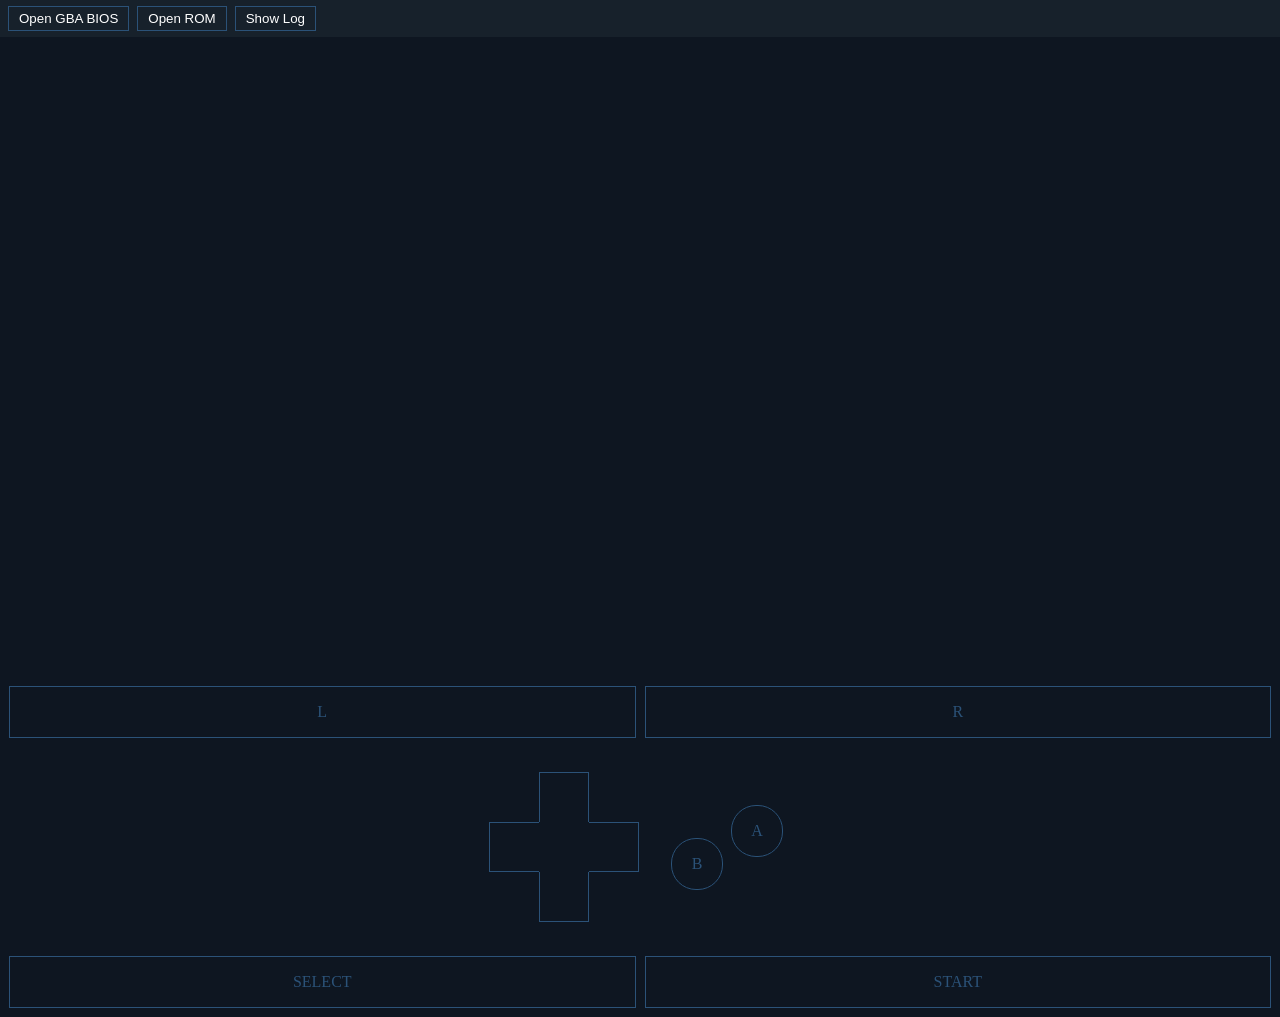
==== web/index.html @ bf3b9aa5 "Add Emscripten/WASM browser build target Adds a second entry point (crab_wasm.nim) for compiling to " ====
<!DOCTYPE html>
<html>
  <head>
    <title>crab</title>

    <meta charset="utf-8" />
    <meta http-equiv="Content-Type" content="text/html; charset=utf-8" />
    <meta
      content="width=device-width, initial-scale=1, maximum-scale=1, user-scalable=no"
      name="viewport"
    />
    <link rel="stylesheet" type="text/css" href="styles.css" />
  </head>

  <body class="no-select">
    <div id="external">
      <button type="button" class="button" id="open-bios">Open GBA BIOS</button>
      <button type="button" class="button" id="open-rom">Open ROM</button>
      <button type="button" class="button" id="show-log">Show Log</button>
      <div id="fps"></div>
    </div>

    <canvas id="canvas" oncontextmenu="event.preventDefault()"></canvas>

    <div id="log"></div>

    <div id="controls">
      <div id="lr">
        <div id="l" keycode="87">L</div>
        <div id="r" keycode="82">R</div>
      </div>

      <div id="main-controls">
        <div id="dpad">
          <div id="upleft" keycodes="69 83"></div>
          <div id="up" keycodes="69"></div>
          <div id="upright" keycodes="69 70"></div>
          <div id="left" keycodes="83"></div>
          <div id="right" keycodes="70"></div>
          <div id="downleft" keycodes="68 83"></div>
          <div id="down" keycodes="68"></div>
          <div id="downright" keycodes="68 70"></div>
        </div>

        <div id="ab">
          <div id="a" keycode="75">A</div>
          <div id="b" keycode="74">B</div>
        </div>
      </div>

      <div id="select-start">
        <div id="select" keycode="76">select</div>
        <div id="start" keycode="186">start</div>
      </div>
    </div>

    <script src="index.js"></script>
    <script src="em.js"></script>
  </body>
</html>
---- web/styles.css ----
/*
 * ==========================================================
 * Util
 * ==========================================================
 */

:root {
  --bg-color: #0e1621;
  --alt-color: #17212b;
  --fore-color: #182533;
  --accent-color: #2b5278;
  --text-color: #ffffff;
}

.no-select {
  -webkit-touch-callout: none;
  -webkit-user-select: none;
  -khtml-user-select: none;
  -moz-user-select: none;
  -ms-user-select: none;
  user-select: none;
}

/*
 * ==========================================================
 * Base
 * ==========================================================
 */

body {
  margin: 0;
  height: 100vh;
  height: 100dvh;
  width: 100vw;
  overflow: hidden;
  position: fixed;
  touch-action: none;
  display: flex;
  flex-direction: column;
  background-color: var(--bg-color);
  color: var(--text-color);
}

#fps {
  display: inline;
}

#canvas {
  width: 960px;
  max-width: 100%;
  max-height: 100%;
  aspect-ratio: 3 / 2;
}

#controls {
  height: 100%;
  display: flex;
  flex-wrap: wrap;
  align-content: space-between;
}

#lr,
#select-start {
  width: 100%;
  display: flex;
  justify-content: space-evenly;
  gap: 9px;
  margin: 9px;
}

#lr > div,
#select-start > div {
  width: 100%;
  height: 50px;
  border: 1px solid var(--accent-color);
}

#lr,
#select-start,
#ab {
  text-align: center;
  text-transform: uppercase;
  line-height: 50px;
  color: var(--accent-color);
}

#main-controls {
  margin: 9px;
  display: flex;
  justify-content: center;
  flex-wrap: wrap;
  width: 100%;
}

#main-controls > div {
  margin: 1em;
}

#dpad {
  width: 150px;
  height: 150px;
  display: grid;
  grid-template-columns: 50px 50px 50px;
  grid-template-rows: 50px 50px 50px;
}

#dpad > #up,
#dpad > #left,
#dpad > #right,
#dpad > #down {
  border: 1px solid var(--accent-color);
}

#dpad > #upleft {
  grid-area: 1 / 1;
}

#dpad > #up {
  grid-area: 1 / 2;
  border-bottom: none;
}

#dpad > #upright {
  grid-area: 1 / 3;
}

#dpad > #left {
  grid-area: 2 / 1;
  border-right: none;
}

#dpad > #right {
  grid-area: 2 / 3;
  border-left: none;
}

#dpad > #downleft {
  grid-area: 3 / 1;
}

#dpad > #down {
  grid-area: 3 / 2;
  border-top: none;
}

#dpad > #downright {
  grid-area: 3 / 3;
}

#ab {
  display: flex;
  width: 120px;
  height: 150px;
  position: relative;
}

#a,
#b {
  width: 50px;
  height: 50px;
  border-radius: 25px;
  border: 1px solid var(--accent-color);
  position: absolute;
}

#a {
  top: 22%;
  left: 50%;
}

#b {
  top: 44%;
  left: 0%;
}

#log {
  position: absolute;
  height: 250px;
  width: 100vw;
  top: 21px;
  left: 0;
  overflow: scroll;
  line-height: 0;
  color: black;
  background-color: rgba(255, 255, 255, 0.5);
}

.button {
  background-color: var(--alt-color);
  color: var(--text-color);
  border: 1px solid var(--accent-color);
  padding: 4px 10px;
  cursor: pointer;
}

.button:hover {
  background-color: var(--accent-color);
}

#external {
  display: flex;
  align-items: center;
  gap: 8px;
  padding: 6px 8px;
  background-color: var(--alt-color);
}
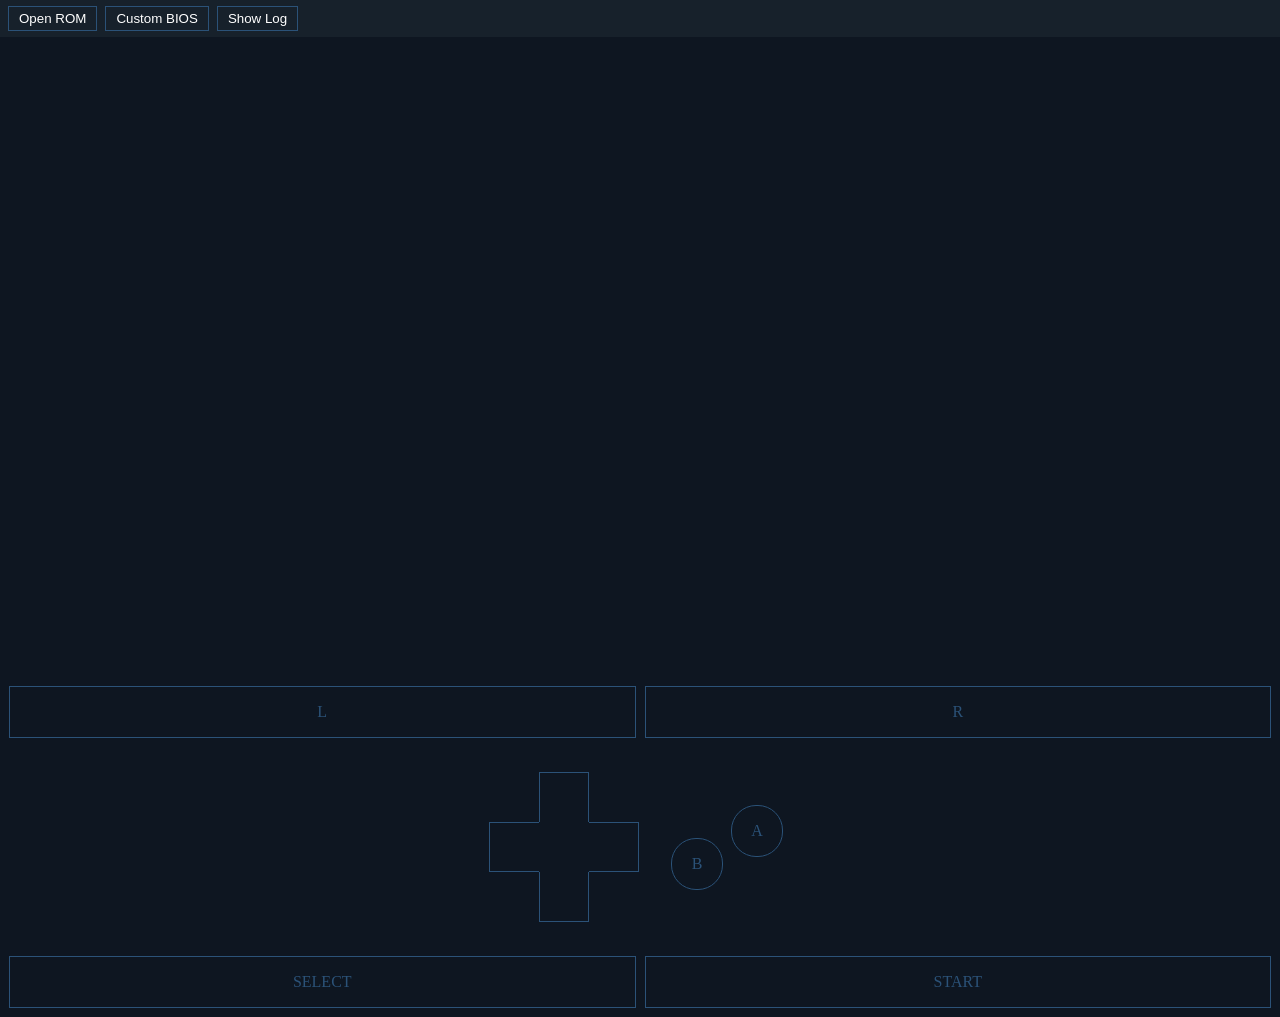
==== commit 28194c53: "Add fast-forward button to web UI to uncap emulator framerate Runs as many frames as possible within" ====
--- a/web/index.html
+++ b/web/index.html
@@ -14,8 +14,11 @@
 
   <body class="no-select">
     <div id="external">
-      <button type="button" class="button" id="open-bios">Open GBA BIOS</button>
       <button type="button" class="button" id="open-rom">Open ROM</button>
+      <button type="button" class="button" id="open-bios">Custom BIOS</button>
+      <button type="button" class="button" id="pause" hidden>Pause</button>
+      <button type="button" class="button" id="reset" hidden>Reset</button>
+      <button type="button" class="button" id="fast-forward" hidden>Fast Forward</button>
       <button type="button" class="button" id="show-log">Show Log</button>
       <div id="fps"></div>
     </div>
@@ -26,31 +29,31 @@
 
     <div id="controls">
       <div id="lr">
-        <div id="l" keycode="87">L</div>
-        <div id="r" keycode="82">R</div>
+        <div id="l" data-inputs="8">L</div>
+        <div id="r" data-inputs="9">R</div>
       </div>
 
       <div id="main-controls">
         <div id="dpad">
-          <div id="upleft" keycodes="69 83"></div>
-          <div id="up" keycodes="69"></div>
-          <div id="upright" keycodes="69 70"></div>
-          <div id="left" keycodes="83"></div>
-          <div id="right" keycodes="70"></div>
-          <div id="downleft" keycodes="68 83"></div>
-          <div id="down" keycodes="68"></div>
-          <div id="downright" keycodes="68 70"></div>
+          <div id="upleft" data-inputs="0 2"></div>
+          <div id="up" data-inputs="0"></div>
+          <div id="upright" data-inputs="0 3"></div>
+          <div id="left" data-inputs="2"></div>
+          <div id="right" data-inputs="3"></div>
+          <div id="downleft" data-inputs="1 2"></div>
+          <div id="down" data-inputs="1"></div>
+          <div id="downright" data-inputs="1 3"></div>
         </div>
 
         <div id="ab">
-          <div id="a" keycode="75">A</div>
-          <div id="b" keycode="74">B</div>
+          <div id="a" data-inputs="4">A</div>
+          <div id="b" data-inputs="5">B</div>
         </div>
       </div>
 
       <div id="select-start">
-        <div id="select" keycode="76">select</div>
-        <div id="start" keycode="186">start</div>
+        <div id="select" data-inputs="6">select</div>
+        <div id="start" data-inputs="7">start</div>
       </div>
     </div>
 
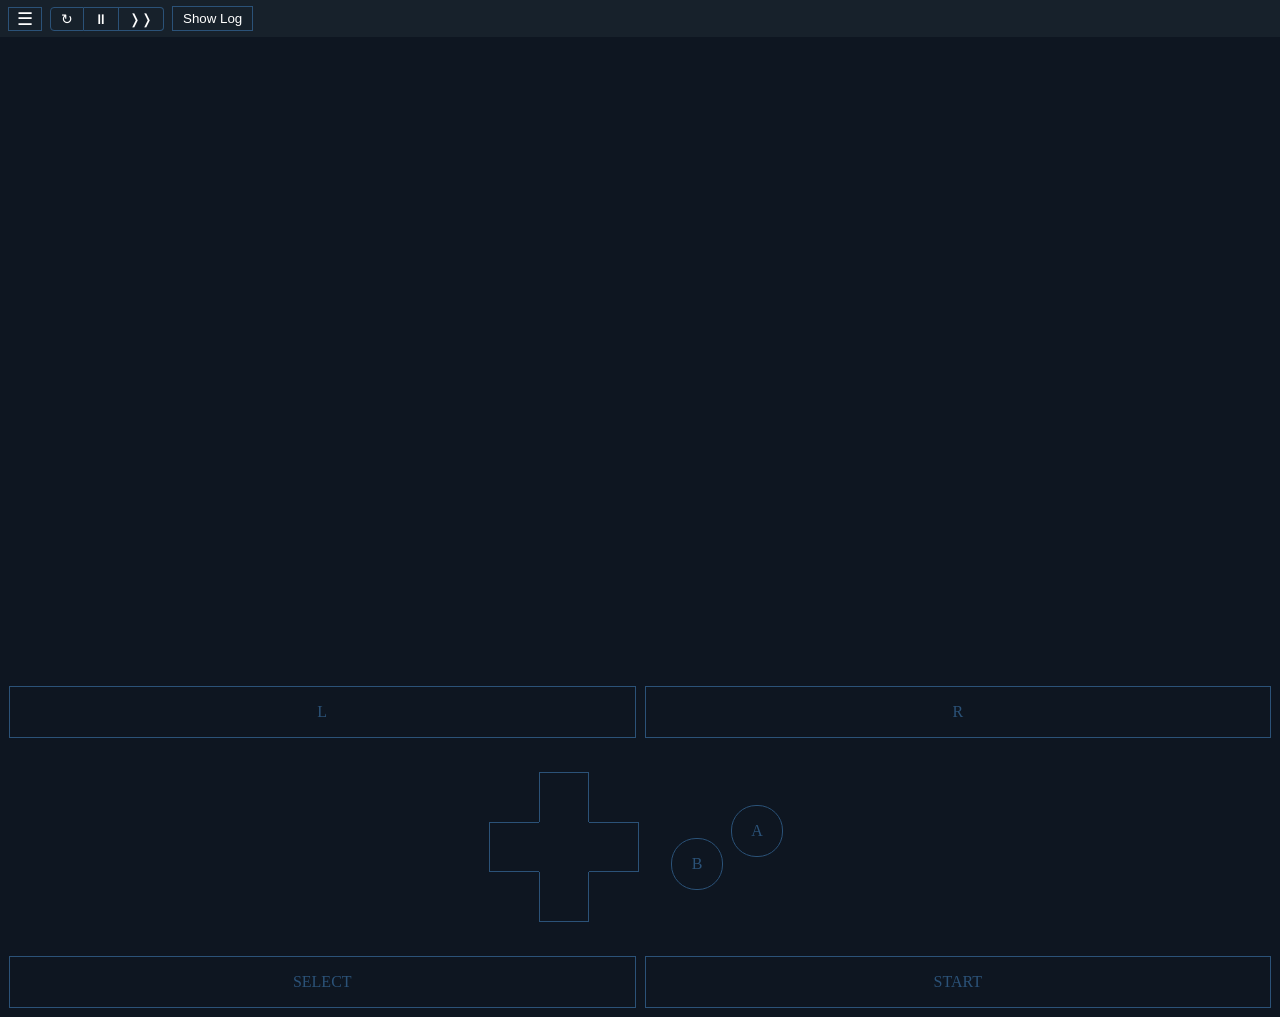
==== commit c9e48a1f: "Add hamburger menu with ROM loading and BIOS/bootrom selection modal Replaces standalone Open ROM an" ====
--- a/web/index.html
+++ b/web/index.html
@@ -14,13 +14,42 @@
 
   <body class="no-select">
     <div id="external">
-      <button type="button" class="button" id="open-rom">Open ROM</button>
-      <button type="button" class="button" id="open-bios">Custom BIOS</button>
-      <button type="button" class="button" id="pause" hidden>Pause</button>
-      <button type="button" class="button" id="reset" hidden>Reset</button>
-      <button type="button" class="button" id="fast-forward" hidden>Fast Forward</button>
+      <div id="menu-container">
+        <button type="button" class="button" id="menu-btn" title="Menu">&#x2630;</button>
+        <div id="menu-dropdown" hidden>
+          <button type="button" class="menu-item" id="open-rom">Load ROM</button>
+          <button type="button" class="menu-item" id="open-bios">Select BIOS</button>
+        </div>
+      </div>
+      <div id="playback-controls" class="segmented" hidden>
+        <button type="button" class="seg-btn" id="reset" title="Reset">&#x21bb;</button>
+        <button type="button" class="seg-btn" id="pause" title="Pause">&#x23f8;</button>
+        <button type="button" class="seg-btn" id="fast-forward" title="Fast Forward">&#x276D;&#x276D;</button>
+      </div>
       <button type="button" class="button" id="show-log">Show Log</button>
       <div id="fps"></div>
+    </div>
+
+    <div id="bios-modal" class="modal-overlay">
+      <div class="modal">
+        <h3>BIOS / Bootrom</h3>
+        <div class="modal-row">
+          <span>GBA BIOS:</span>
+          <span id="gba-bios-status">Not set</span>
+          <button type="button" class="button" id="pick-gba-bios">Choose</button>
+          <button type="button" class="button" id="remove-gba-bios">Remove</button>
+        </div>
+        <div class="modal-row">
+          <span>GBC Bootrom:</span>
+          <span id="gbc-bootrom-status">Not set</span>
+          <button type="button" class="button" id="pick-gbc-bootrom">Choose</button>
+          <button type="button" class="button" id="remove-gbc-bootrom">Remove</button>
+        </div>
+        <div class="modal-actions">
+          <button type="button" class="button" id="bios-save">Save</button>
+          <button type="button" class="button" id="bios-cancel">Cancel</button>
+        </div>
+      </div>
     </div>
 
     <canvas id="canvas" oncontextmenu="event.preventDefault()"></canvas>
--- a/web/styles.css
+++ b/web/styles.css
@@ -197,6 +197,40 @@
   background-color: var(--accent-color);
 }
 
+.segmented {
+  display: inline-flex;
+}
+
+.seg-btn {
+  background-color: var(--alt-color);
+  color: var(--text-color);
+  border: 1px solid var(--accent-color);
+  padding: 4px 10px;
+  cursor: pointer;
+  font-size: 14px;
+  line-height: 1;
+}
+
+.seg-btn:not(:first-child) {
+  border-left: none;
+}
+
+.seg-btn:first-child {
+  border-radius: 4px 0 0 4px;
+}
+
+.seg-btn:last-child {
+  border-radius: 0 4px 4px 0;
+}
+
+.seg-btn:hover {
+  background-color: var(--accent-color);
+}
+
+.seg-btn.active {
+  background-color: var(--accent-color);
+}
+
 #external {
   display: flex;
   align-items: center;
@@ -204,3 +238,90 @@
   padding: 6px 8px;
   background-color: var(--alt-color);
 }
+
+#menu-container {
+  position: relative;
+}
+
+#menu-btn {
+  font-size: 18px;
+  line-height: 1;
+  padding: 2px 8px;
+}
+
+#menu-dropdown {
+  position: absolute;
+  top: 100%;
+  left: 0;
+  z-index: 100;
+  background-color: var(--alt-color);
+  border: 1px solid var(--accent-color);
+  min-width: 140px;
+  margin-top: 2px;
+}
+
+.menu-item {
+  display: block;
+  width: 100%;
+  background: none;
+  color: var(--text-color);
+  border: none;
+  padding: 8px 12px;
+  text-align: left;
+  cursor: pointer;
+  font-size: 14px;
+}
+
+.menu-item:hover {
+  background-color: var(--accent-color);
+}
+
+.modal-overlay {
+  position: fixed;
+  inset: 0;
+  z-index: 200;
+  background: rgba(0, 0, 0, 0.6);
+  display: none;
+  align-items: center;
+  justify-content: center;
+}
+
+.modal-overlay.open {
+  display: flex;
+}
+
+.modal {
+  background-color: var(--fore-color);
+  border: 1px solid var(--accent-color);
+  padding: 16px 20px;
+  min-width: 280px;
+  max-width: 90vw;
+}
+
+.modal h3 {
+  margin: 0 0 12px;
+}
+
+.modal-row {
+  display: flex;
+  align-items: center;
+  gap: 8px;
+  margin-bottom: 8px;
+}
+
+.modal-row span:first-child {
+  min-width: 100px;
+}
+
+.modal-row span:nth-child(2) {
+  flex: 1;
+  opacity: 0.7;
+  font-size: 13px;
+}
+
+.modal-actions {
+  display: flex;
+  gap: 8px;
+  justify-content: flex-end;
+  margin-top: 16px;
+}
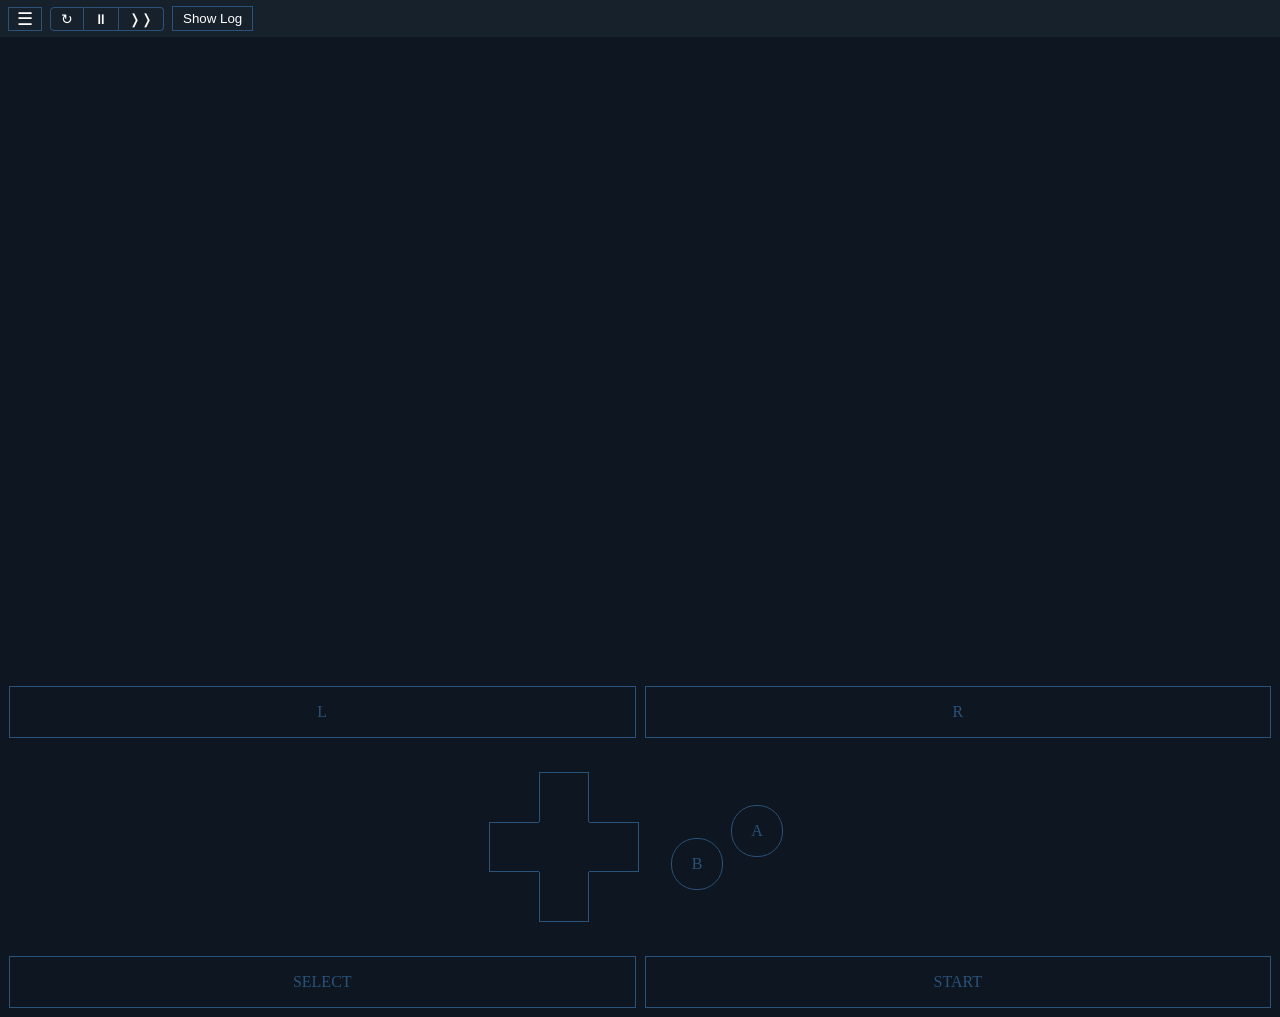
==== commit 4adf832b: "Migrate all persistent storage from localStorage to IndexedDB localStorage has a ~5MB quota which is" ====
--- a/web/index.html
+++ b/web/index.html
@@ -18,6 +18,7 @@
         <button type="button" class="button" id="menu-btn" title="Menu">&#x2630;</button>
         <div id="menu-dropdown" hidden>
           <button type="button" class="menu-item" id="open-rom">Load ROM</button>
+          <button type="button" class="menu-item" id="open-recent">Recent</button>
           <button type="button" class="menu-item" id="open-bios">Select BIOS</button>
         </div>
       </div>
@@ -48,6 +49,17 @@
         <div class="modal-actions">
           <button type="button" class="button" id="bios-save">Save</button>
           <button type="button" class="button" id="bios-cancel">Cancel</button>
+        </div>
+      </div>
+    </div>
+
+    <div id="recent-modal" class="modal-overlay">
+      <div class="modal">
+        <h3>Recent ROMs</h3>
+        <div id="recent-list"></div>
+        <div class="modal-footer">
+          <span id="storage-info"></span>
+          <button type="button" class="button" id="recent-close">Close</button>
         </div>
       </div>
     </div>
--- a/web/styles.css
+++ b/web/styles.css
@@ -325,3 +325,57 @@
   justify-content: flex-end;
   margin-top: 16px;
 }
+
+.recent-entry {
+  display: flex;
+  align-items: center;
+  justify-content: space-between;
+  padding: 6px 0;
+  border-bottom: 1px solid var(--accent-color);
+  cursor: pointer;
+}
+
+.recent-entry:hover {
+  background-color: var(--accent-color);
+}
+
+.recent-entry-name {
+  flex: 1;
+  overflow: hidden;
+  text-overflow: ellipsis;
+  white-space: nowrap;
+  padding: 0 8px;
+}
+
+.recent-delete {
+  background: none;
+  border: none;
+  color: var(--text-color);
+  cursor: pointer;
+  opacity: 0.5;
+  font-size: 16px;
+  padding: 2px 6px;
+}
+
+.recent-delete:hover {
+  opacity: 1;
+}
+
+.modal-footer {
+  display: flex;
+  align-items: center;
+  justify-content: space-between;
+  margin-top: 16px;
+}
+
+#storage-info {
+  opacity: 0.5;
+  font-size: 12px;
+}
+
+#recent-list:empty::after {
+  content: "No recent ROMs";
+  display: block;
+  opacity: 0.5;
+  padding: 12px 0;
+}
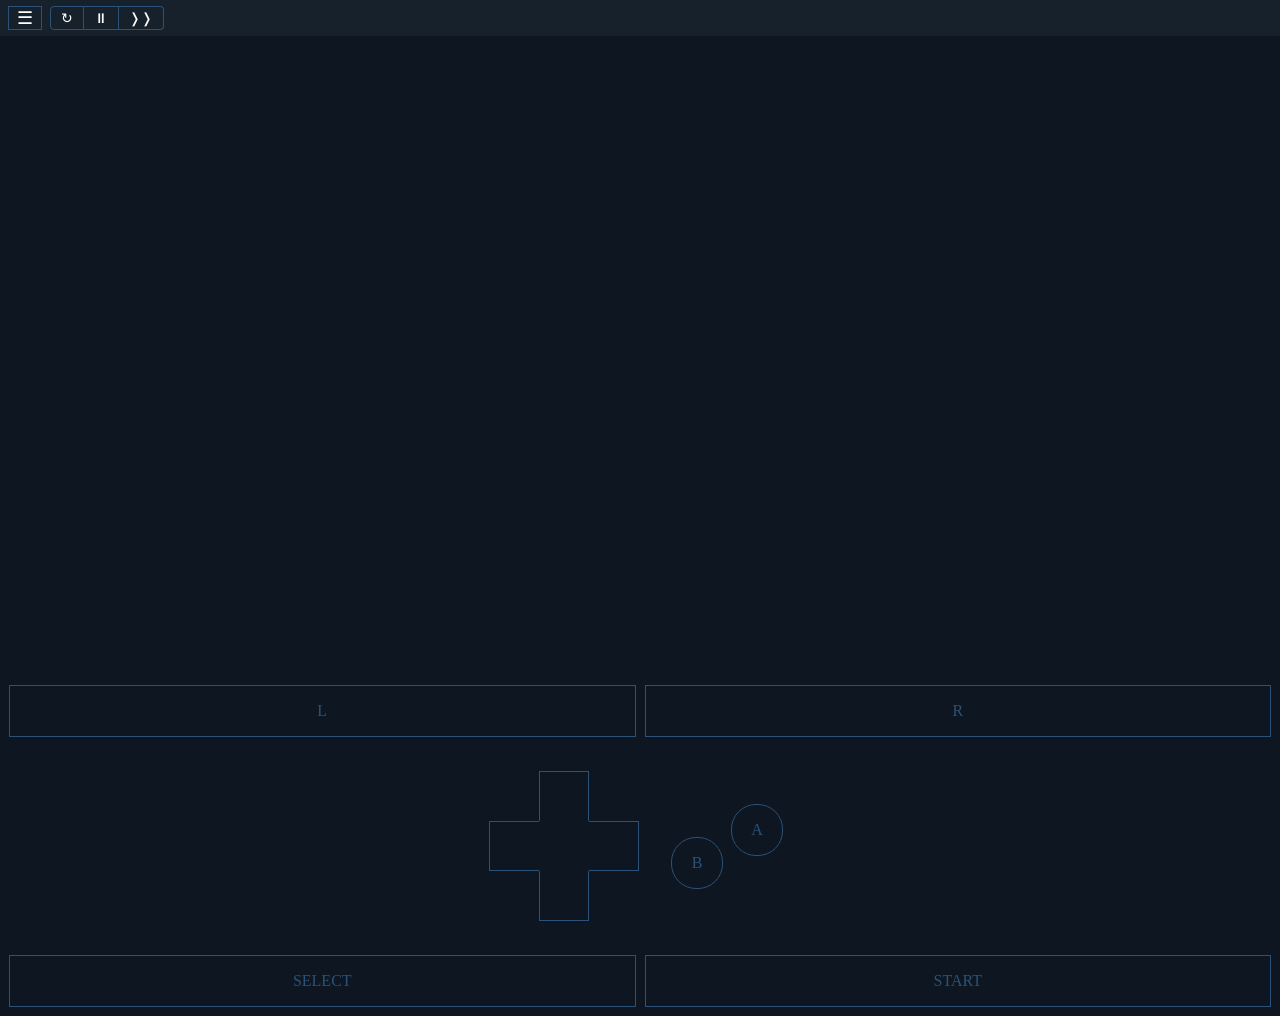
==== commit 188ff1f6: "Move log toggle button into the menu dropdown Co-Authored-By: Claude Opus 4.6 <noreply@anthropic.com" ====
--- a/web/index.html
+++ b/web/index.html
@@ -9,6 +9,10 @@
       content="width=device-width, initial-scale=1, maximum-scale=1, user-scalable=no"
       name="viewport"
     />
+    <meta name="apple-mobile-web-app-capable" content="yes" />
+    <meta name="apple-mobile-web-app-status-bar-style" content="black-translucent" />
+    <link rel="manifest" href="manifest.json" />
+    <link rel="apple-touch-icon" href="apple-touch-icon-precomposed.png" />
     <link rel="stylesheet" type="text/css" href="styles.css" />
   </head>
 
@@ -20,6 +24,9 @@
           <button type="button" class="menu-item" id="open-rom">Load ROM</button>
           <button type="button" class="menu-item" id="open-recent">Recent</button>
           <button type="button" class="menu-item" id="open-bios">Select BIOS</button>
+          <button type="button" class="menu-item" id="check-update">Check for Updates</button>
+          <button type="button" class="menu-item" id="force-update">Force Update</button>
+          <button type="button" class="menu-item" id="show-log">Toggle Log</button>
         </div>
       </div>
       <div id="playback-controls" class="segmented" hidden>
@@ -27,7 +34,6 @@
         <button type="button" class="seg-btn" id="pause" title="Pause">&#x23f8;</button>
         <button type="button" class="seg-btn" id="fast-forward" title="Fast Forward">&#x276D;&#x276D;</button>
       </div>
-      <button type="button" class="button" id="show-log">Show Log</button>
       <div id="fps"></div>
     </div>
 
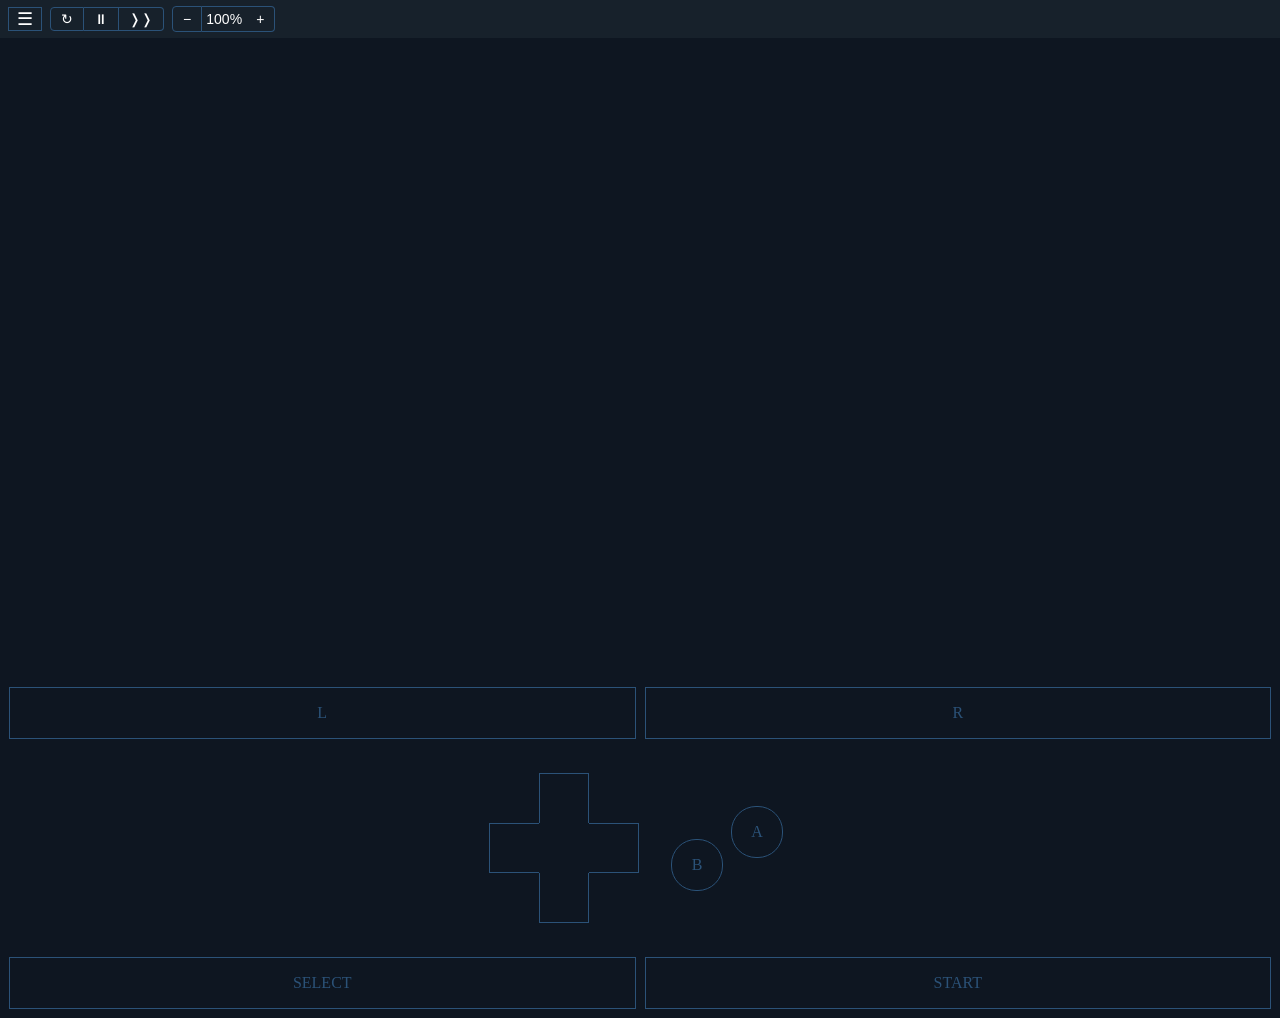
==== commit af63825f: "Merge 81cdd5b1e572c9c7fd4274202b27e281834a68a6 into 5d62aaa46318eda641bdde7511c433a17fdfd832" ====
--- a/web/index.html
+++ b/web/index.html
@@ -1,7 +1,7 @@
 <!DOCTYPE html>
 <html>
   <head>
-    <title>crab</title>
+    <title>dingbat</title>
 
     <meta charset="utf-8" />
     <meta http-equiv="Content-Type" content="text/html; charset=utf-8" />
@@ -11,8 +11,12 @@
     />
     <meta name="apple-mobile-web-app-capable" content="yes" />
     <meta name="apple-mobile-web-app-status-bar-style" content="black-translucent" />
-    <link rel="manifest" href="manifest.json" />
-    <link rel="apple-touch-icon" href="apple-touch-icon-precomposed.png" />
+    <link rel="icon" type="image/png" href="favicon-96x96.png" sizes="96x96" />
+    <link rel="icon" type="image/svg+xml" href="favicon.svg" />
+    <link rel="shortcut icon" href="favicon.ico" />
+    <link rel="apple-touch-icon" sizes="180x180" href="apple-touch-icon.png" />
+    <meta name="apple-mobile-web-app-title" content="dingbat" />
+    <link rel="manifest" href="site.webmanifest" />
     <link rel="stylesheet" type="text/css" href="styles.css" />
   </head>
 
@@ -24,15 +28,27 @@
           <button type="button" class="menu-item" id="open-rom">Load ROM</button>
           <button type="button" class="menu-item" id="open-recent">Recent</button>
           <button type="button" class="menu-item" id="open-bios">Select BIOS</button>
+          <hr class="menu-sep" />
+          <button type="button" class="menu-item" id="load-save">Load Save</button>
+          <button type="button" class="menu-item" id="export-save">Export Save</button>
+          <hr class="menu-sep" />
           <button type="button" class="menu-item" id="check-update">Check for Updates</button>
           <button type="button" class="menu-item" id="force-update">Force Update</button>
+          <hr class="menu-sep" />
           <button type="button" class="menu-item" id="show-log">Toggle Log</button>
+          <hr class="menu-sep" />
+          <button type="button" class="menu-item" id="open-size">Button Size</button>
         </div>
       </div>
       <div id="playback-controls" class="segmented" hidden>
         <button type="button" class="seg-btn" id="reset" title="Reset">&#x21bb;</button>
         <button type="button" class="seg-btn" id="pause" title="Pause">&#x23f8;</button>
         <button type="button" class="seg-btn" id="fast-forward" title="Fast Forward">&#x276D;&#x276D;</button>
+      </div>
+      <div id="volume-control" class="segmented">
+        <button type="button" class="seg-btn" id="vol-down" title="Volume Down">&minus;</button>
+        <input type="text" id="vol-display" class="seg-vol-input" value="100%" readonly />
+        <button type="button" class="seg-btn" id="vol-up" title="Volume Up">+</button>
       </div>
       <div id="fps"></div>
     </div>
@@ -66,6 +82,36 @@
         <div class="modal-footer">
           <span id="storage-info"></span>
           <button type="button" class="button" id="recent-close">Close</button>
+        </div>
+      </div>
+    </div>
+
+    <div id="size-modal" class="modal-overlay">
+      <div class="modal">
+        <h3>Button Size</h3>
+        <div class="size-row">
+          <label for="size-dpad">D-Pad</label>
+          <input type="range" id="size-dpad" min="50" max="200" value="100" step="10" />
+          <span class="size-value" id="size-dpad-val">100%</span>
+        </div>
+        <div class="size-row">
+          <label for="size-ab">A / B</label>
+          <input type="range" id="size-ab" min="50" max="200" value="100" step="10" />
+          <span class="size-value" id="size-ab-val">100%</span>
+        </div>
+        <div class="size-row">
+          <label for="size-lr">L / R</label>
+          <input type="range" id="size-lr" min="50" max="200" value="100" step="10" />
+          <span class="size-value" id="size-lr-val">100%</span>
+        </div>
+        <div class="size-row">
+          <label for="size-ss">Sel / Start</label>
+          <input type="range" id="size-ss" min="50" max="200" value="100" step="10" />
+          <span class="size-value" id="size-ss-val">100%</span>
+        </div>
+        <div class="modal-actions">
+          <button type="button" class="button" id="size-reset">Reset</button>
+          <button type="button" class="button" id="size-close">Close</button>
         </div>
       </div>
     </div>
--- a/web/styles.css
+++ b/web/styles.css
@@ -10,6 +10,10 @@
   --fore-color: #182533;
   --accent-color: #2b5278;
   --text-color: #ffffff;
+  --scale-dpad: 1;
+  --scale-ab: 1;
+  --scale-lr: 1;
+  --scale-ss: 1;
 }
 
 .no-select {
@@ -59,13 +63,24 @@
   align-content: space-between;
 }
 
-#lr,
-#select-start {
+#lr {
   width: 100%;
   display: flex;
   justify-content: space-evenly;
   gap: 9px;
   margin: 9px;
+  transform: scale(var(--scale-lr));
+  transform-origin: center;
+}
+
+#select-start {
+  width: 100%;
+  display: flex;
+  justify-content: space-evenly;
+  gap: 9px;
+  margin: 9px;
+  transform: scale(var(--scale-ss));
+  transform-origin: center;
 }
 
 #lr > div,
@@ -102,6 +117,8 @@
   display: grid;
   grid-template-columns: 50px 50px 50px;
   grid-template-rows: 50px 50px 50px;
+  transform: scale(var(--scale-dpad));
+  transform-origin: center;
 }
 
 #dpad > #up,
@@ -152,6 +169,8 @@
   width: 120px;
   height: 150px;
   position: relative;
+  transform: scale(var(--scale-ab));
+  transform-origin: center;
 }
 
 #a,
@@ -231,6 +250,21 @@
   background-color: var(--accent-color);
 }
 
+.seg-vol-input {
+  width: 40px;
+  text-align: center;
+  background-color: var(--alt-color);
+  color: var(--text-color);
+  border: 1px solid var(--accent-color);
+  border-left: none;
+  border-right: none;
+  padding: 4px 2px;
+  font-size: 14px;
+  line-height: 1;
+  -moz-appearance: textfield;
+  appearance: textfield;
+}
+
 #external {
   display: flex;
   align-items: center;
@@ -276,6 +310,12 @@
   background-color: var(--accent-color);
 }
 
+.menu-sep {
+  border: none;
+  border-top: 1px solid rgba(255, 255, 255, 0.12);
+  margin: 4px 0;
+}
+
 .modal-overlay {
   position: fixed;
   inset: 0;
@@ -379,3 +419,27 @@
   opacity: 0.5;
   padding: 12px 0;
 }
+
+.size-row {
+  display: flex;
+  align-items: center;
+  gap: 8px;
+  margin-bottom: 8px;
+}
+
+.size-row label {
+  min-width: 80px;
+  font-size: 14px;
+}
+
+.size-row input[type="range"] {
+  flex: 1;
+  accent-color: var(--accent-color);
+}
+
+.size-row .size-value {
+  min-width: 36px;
+  text-align: right;
+  font-size: 13px;
+  opacity: 0.7;
+}
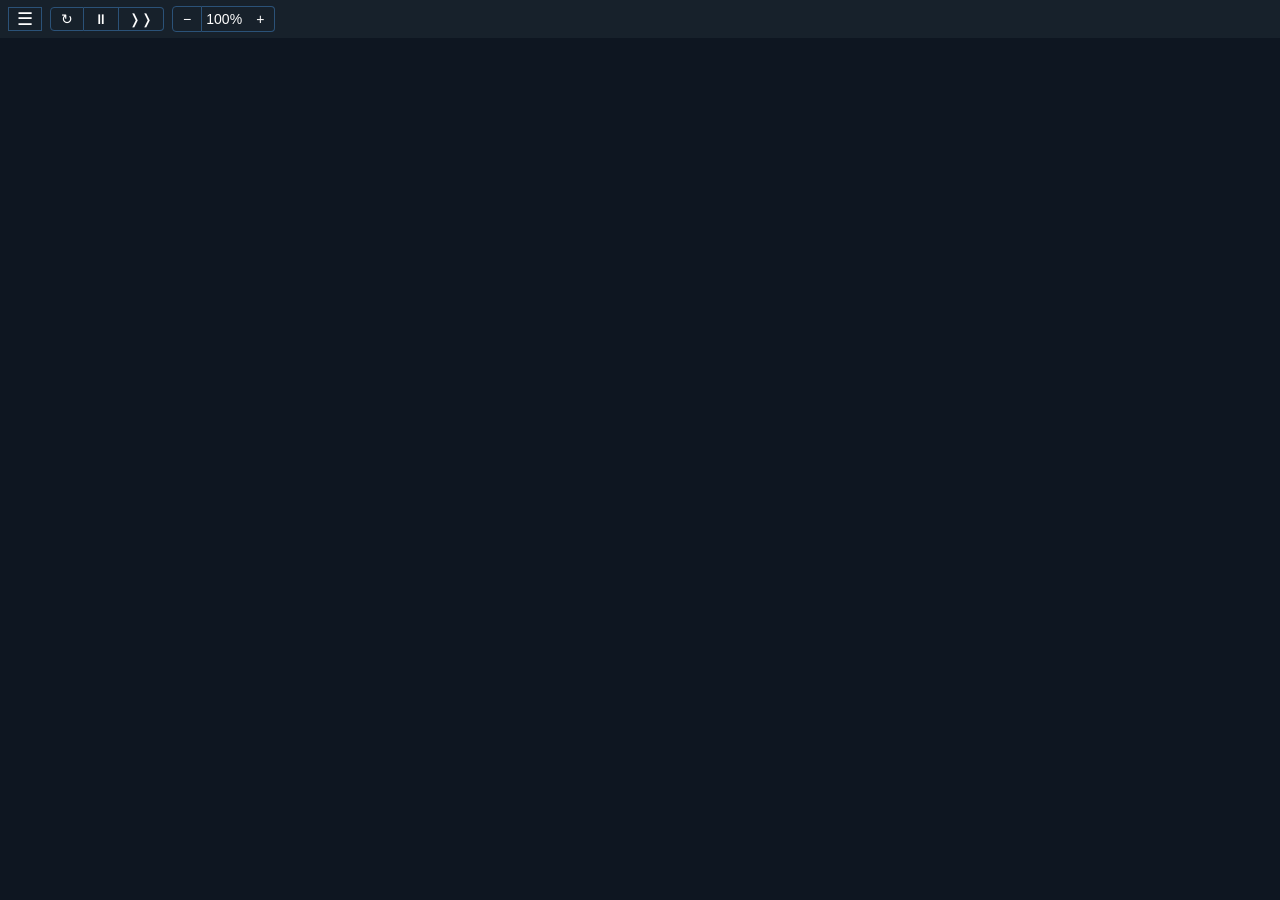
==== commit dfb7d92c: "Switch default keybindings to mgba-style and add keyboard config UI Change defaults from home-row (E" ====
--- a/web/index.html
+++ b/web/index.html
@@ -32,12 +32,11 @@
           <button type="button" class="menu-item" id="load-save">Load Save</button>
           <button type="button" class="menu-item" id="export-save">Export Save</button>
           <hr class="menu-sep" />
-          <button type="button" class="menu-item" id="check-update">Check for Updates</button>
+          <button type="button" class="menu-item" id="open-keyboard">Keyboard</button>
+          <hr class="menu-sep" />
           <button type="button" class="menu-item" id="force-update">Force Update</button>
           <hr class="menu-sep" />
           <button type="button" class="menu-item" id="show-log">Toggle Log</button>
-          <hr class="menu-sep" />
-          <button type="button" class="menu-item" id="open-size">Button Size</button>
         </div>
       </div>
       <div id="playback-controls" class="segmented" hidden>
@@ -50,7 +49,20 @@
         <input type="text" id="vol-display" class="seg-vol-input" value="100%" readonly />
         <button type="button" class="seg-btn" id="vol-up" title="Volume Up">+</button>
       </div>
+      <button type="button" id="update-btn" hidden>Update Available</button>
       <div id="fps"></div>
+    </div>
+
+    <div id="update-modal" class="modal-overlay">
+      <div class="modal">
+        <button type="button" class="modal-close" id="update-modal-close">&times;</button>
+        <h3>Update Available</h3>
+        <p>Updating now will erase any unsaved data. Make sure you've saved your game before continuing.</p>
+        <div class="modal-actions">
+          <button type="button" class="button" id="update-not-now">Not Now</button>
+          <button type="button" class="button button-primary" id="update-confirm">Update</button>
+        </div>
+      </div>
     </div>
 
     <div id="bios-modal" class="modal-overlay">
@@ -86,37 +98,28 @@
       </div>
     </div>
 
-    <div id="size-modal" class="modal-overlay">
+    <div id="keyboard-modal" class="modal-overlay">
       <div class="modal">
-        <h3>Button Size</h3>
-        <div class="size-row">
-          <label for="size-dpad">D-Pad</label>
-          <input type="range" id="size-dpad" min="50" max="200" value="100" step="10" />
-          <span class="size-value" id="size-dpad-val">100%</span>
+        <h3>Keyboard</h3>
+        <div class="modal-row">
+          <span>Preset:</span>
+          <select id="kb-preset" class="kb-select">
+            <option value="default">Default</option>
+            <option value="homerow">Home-row</option>
+            <option value="custom">Custom</option>
+          </select>
         </div>
-        <div class="size-row">
-          <label for="size-ab">A / B</label>
-          <input type="range" id="size-ab" min="50" max="200" value="100" step="10" />
-          <span class="size-value" id="size-ab-val">100%</span>
-        </div>
-        <div class="size-row">
-          <label for="size-lr">L / R</label>
-          <input type="range" id="size-lr" min="50" max="200" value="100" step="10" />
-          <span class="size-value" id="size-lr-val">100%</span>
-        </div>
-        <div class="size-row">
-          <label for="size-ss">Sel / Start</label>
-          <input type="range" id="size-ss" min="50" max="200" value="100" step="10" />
-          <span class="size-value" id="size-ss-val">100%</span>
-        </div>
+        <div id="kb-bindings"></div>
         <div class="modal-actions">
-          <button type="button" class="button" id="size-reset">Reset</button>
-          <button type="button" class="button" id="size-close">Close</button>
+          <button type="button" class="button" id="kb-cancel">Cancel</button>
+          <button type="button" class="button button-primary" id="kb-save">Save</button>
         </div>
       </div>
     </div>
 
     <canvas id="canvas" oncontextmenu="event.preventDefault()"></canvas>
+
+    <div id="drop-overlay">Drop ROM file here</div>
 
     <div id="log"></div>
 
--- a/web/styles.css
+++ b/web/styles.css
@@ -10,10 +10,6 @@
   --fore-color: #182533;
   --accent-color: #2b5278;
   --text-color: #ffffff;
-  --scale-dpad: 1;
-  --scale-ab: 1;
-  --scale-lr: 1;
-  --scale-ss: 1;
 }
 
 .no-select {
@@ -58,29 +54,22 @@
 
 #controls {
   height: 100%;
-  display: flex;
-  flex-wrap: wrap;
-  align-content: space-between;
-}
-
-#lr {
-  width: 100%;
+  display: none;
+  grid-template-rows: auto 1fr auto;
+}
+
+@media (pointer: coarse) {
+  #controls {
+    display: grid;
+  }
+}
+
+#lr,
+#select-start {
   display: flex;
   justify-content: space-evenly;
   gap: 9px;
   margin: 9px;
-  transform: scale(var(--scale-lr));
-  transform-origin: center;
-}
-
-#select-start {
-  width: 100%;
-  display: flex;
-  justify-content: space-evenly;
-  gap: 9px;
-  margin: 9px;
-  transform: scale(var(--scale-ss));
-  transform-origin: center;
 }
 
 #lr > div,
@@ -91,34 +80,35 @@
 }
 
 #lr,
-#select-start,
-#ab {
+#select-start {
   text-align: center;
   text-transform: uppercase;
   line-height: 50px;
   color: var(--accent-color);
 }
 
+#ab {
+  text-align: center;
+  text-transform: uppercase;
+  color: var(--accent-color);
+}
+
 #main-controls {
-  margin: 9px;
-  display: flex;
-  justify-content: center;
-  flex-wrap: wrap;
-  width: 100%;
-}
-
-#main-controls > div {
-  margin: 1em;
+  container-type: size;
+  display: flex;
+  justify-content: space-between;
+  align-items: center;
+  padding: 0 9px;
+  min-height: 0;
 }
 
 #dpad {
-  width: 150px;
-  height: 150px;
+  --dpad-size: min(50cqi, 300px, 100cqb);
+  width: var(--dpad-size);
+  aspect-ratio: 1 / 1;
   display: grid;
-  grid-template-columns: 50px 50px 50px;
-  grid-template-rows: 50px 50px 50px;
-  transform: scale(var(--scale-dpad));
-  transform-origin: center;
+  grid-template-columns: 1fr 1fr 1fr;
+  grid-template-rows: 1fr 1fr 1fr;
 }
 
 #dpad > #up,
@@ -165,21 +155,20 @@
 }
 
 #ab {
-  display: flex;
-  width: 120px;
-  height: 150px;
+  --btn-size: min(calc(50cqi / 3), 100px, calc(100cqb / 3));
+  width: calc(var(--btn-size) * 2.4);
+  height: min(50cqi, 300px, 100cqb);
   position: relative;
-  transform: scale(var(--scale-ab));
-  transform-origin: center;
 }
 
 #a,
 #b {
-  width: 50px;
-  height: 50px;
-  border-radius: 25px;
+  width: var(--btn-size);
+  height: var(--btn-size);
+  border-radius: 50%;
   border: 1px solid var(--accent-color);
   position: absolute;
+  line-height: var(--btn-size);
 }
 
 #a {
@@ -331,6 +320,7 @@
 }
 
 .modal {
+  position: relative;
   background-color: var(--fore-color);
   border: 1px solid var(--accent-color);
   padding: 16px 20px;
@@ -420,26 +410,112 @@
   padding: 12px 0;
 }
 
-.size-row {
+#update-btn {
+  background: linear-gradient(135deg, #2980d9, #1a6bbf);
+  color: #fff;
+  border: 1px solid #3a9aef;
+  padding: 4px 14px;
+  font-size: 13px;
+  font-weight: 600;
+  cursor: pointer;
+  border-radius: 4px;
+  box-shadow: 0 0 8px rgba(41, 128, 217, 0.4), inset 0 1px 0 rgba(255, 255, 255, 0.2);
+  animation: update-glow 2s ease-in-out infinite;
+}
+
+#update-btn:hover {
+  background: linear-gradient(135deg, #3a9aef, #2980d9);
+  box-shadow: 0 0 14px rgba(41, 128, 217, 0.6), inset 0 1px 0 rgba(255, 255, 255, 0.25);
+}
+
+@keyframes update-glow {
+  0%, 100% { box-shadow: 0 0 8px rgba(41, 128, 217, 0.4), inset 0 1px 0 rgba(255, 255, 255, 0.2); }
+  50% { box-shadow: 0 0 16px rgba(41, 128, 217, 0.7), inset 0 1px 0 rgba(255, 255, 255, 0.3); }
+}
+
+.modal-close {
+  position: absolute;
+  top: 8px;
+  right: 10px;
+  background: none;
+  border: none;
+  color: var(--text-color);
+  font-size: 20px;
+  cursor: pointer;
+  opacity: 0.6;
+  padding: 0 4px;
+  line-height: 1;
+}
+
+.modal-close:hover {
+  opacity: 1;
+}
+
+.button-primary {
+  background-color: #2980d9;
+  border-color: #3a9aef;
+}
+
+.button-primary:hover {
+  background-color: #3a9aef;
+}
+
+.kb-select {
+  background-color: var(--alt-color);
+  color: var(--text-color);
+  border: 1px solid var(--accent-color);
+  padding: 4px 10px;
+  cursor: pointer;
+  font-size: 14px;
+}
+
+.kb-row {
   display: flex;
   align-items: center;
   gap: 8px;
-  margin-bottom: 8px;
-}
-
-.size-row label {
+  margin-bottom: 4px;
+}
+
+.kb-row span {
+  min-width: 60px;
+  font-size: 14px;
+}
+
+.kb-btn {
   min-width: 80px;
+  text-align: center;
+  background-color: var(--alt-color);
+  color: var(--text-color);
+  border: 1px solid var(--accent-color);
+  padding: 4px 10px;
+  cursor: pointer;
   font-size: 14px;
 }
 
-.size-row input[type="range"] {
-  flex: 1;
-  accent-color: var(--accent-color);
-}
-
-.size-row .size-value {
-  min-width: 36px;
-  text-align: right;
-  font-size: 13px;
-  opacity: 0.7;
-}
+.kb-btn:hover {
+  background-color: var(--accent-color);
+}
+
+.kb-btn.active {
+  background-color: var(--accent-color);
+}
+
+#drop-overlay {
+  position: fixed;
+  inset: 0;
+  z-index: 300;
+  background: rgba(14, 22, 33, 0.85);
+  display: flex;
+  align-items: center;
+  justify-content: center;
+  font-size: 24px;
+  color: var(--text-color);
+  border: 3px dashed var(--accent-color);
+  pointer-events: none;
+  opacity: 0;
+  transition: opacity 0.15s;
+}
+
+#drop-overlay.visible {
+  opacity: 1;
+}
